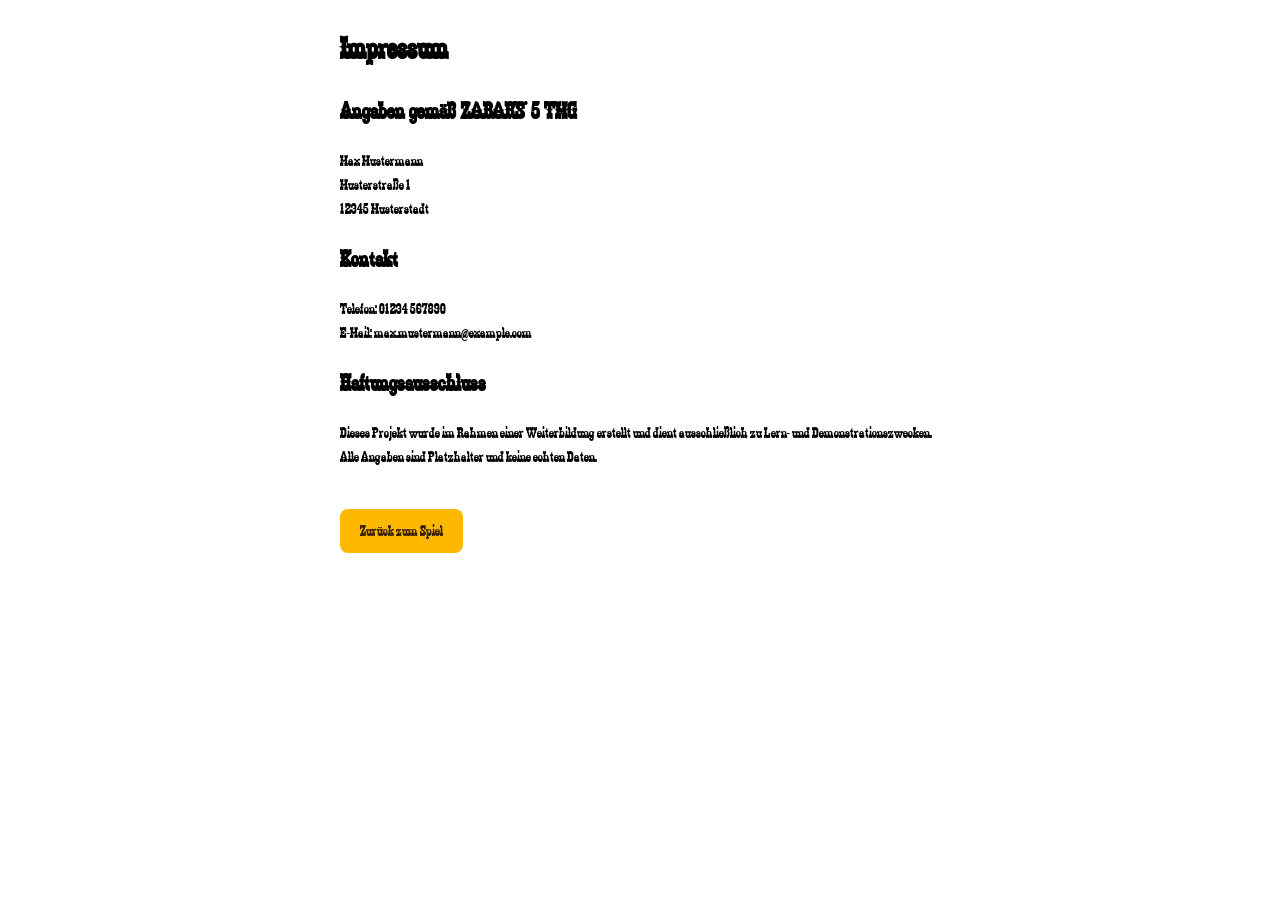
==== impressum.html @ 2f6e5386 "Feature: Impressum - impressum.html mit Platzhalter-Daten (keine echten Daten) - Impressum-Link unte" ====
<!DOCTYPE html>
<html lang="de">

<head>
    <meta charset="UTF-8">
    <meta name="viewport" content="width=device-width, initial-scale=1.0">
    <link rel="stylesheet" href="styles.css">
    <link rel="icon" type="image/png" href="img/6_salsa_bottle/salsa_bottle.png">
    <title>Impressum - El Pollo Loco</title>
</head>

<body>
    <div class="legalPage">
        <h1>Impressum</h1>

        <h2>Angaben gemäß § 5 TMG</h2>
        <p>
            Max Mustermann<br>
            Musterstraße 1<br>
            12345 Musterstadt
        </p>

        <h2>Kontakt</h2>
        <p>
            Telefon: 01234 567890<br>
            E-Mail: max.mustermann@example.com
        </p>

        <h2>Haftungsausschluss</h2>
        <p>
            Dieses Projekt wurde im Rahmen einer Weiterbildung erstellt und dient
            ausschließlich zu Lern- und Demonstrationszwecken. Alle Angaben sind
            Platzhalter und keine echten Daten.
        </p>

        <a href="index.html" class="backLink">Zurück zum Spiel</a>
    </div>
</body>

</html>
---- styles.css ----
@font-face {
  font-family: "Zabars";
  src: url("fonts/Zabars.ttf") format("truetype");
}

body {
  margin: 0;
  padding: 0;
  display: flex;
  flex-direction: column;
  align-items: center;
  font-family: "Zabars", sans-serif;
}
canvas {
  background-color: black;
  display: block;
}

#canvasContainer {
  position: relative;
  width: 720px;
  height: 480px;
}

.overlay {
  position: absolute;
  top: 0;
  left: 0;
  width: 100%;
  height: 100%;
  display: flex;
  flex-direction: column;
  justify-content: center;
  align-items: center;
  gap: 20px;
}

.overlayImg {
  width: 100%;
  height: 100%;
  object-fit: cover;
  position: absolute;
  top: 0;
  left: 0;
}

.overlay button {
  position: relative;
  z-index: 1;
  padding: 12px 24px;
  font-family: "Zabars", sans-serif;
  font-size: 24px;
  letter-spacing: 1px;
  cursor: pointer;
  border: none;
  border-radius: 8px;
  background-color: #ffb800;
  color: #3a2200;
}

.endButtons {
  position: relative;
  z-index: 1;
  display: flex;
  gap: 16px;
}

#muteBtn,
#fullscreenBtn {
  position: absolute;
  top: 10px;
  z-index: 2;
  width: 44px;
  height: 44px;
  font-size: 22px;
  cursor: pointer;
  border: none;
  border-radius: 8px;
  background-color: rgba(0, 0, 0, 0.5);
  color: white;
}

#muteBtn {
  right: 64px;
}

#fullscreenBtn {
  right: 10px;
}

#canvasContainer:fullscreen {
  width: 100%;
  height: 100%;
  display: flex;
  justify-content: center;
  align-items: center;
  background-color: black;
}

#canvasContainer:fullscreen canvas {
  width: 100%;
  height: 100%;
  object-fit: contain;
}

.keysBox {
  position: relative;
  z-index: 1;
  width: 420px;
  max-width: 90%;
  background-color: rgba(58, 34, 0, 0.92);
  color: #ffe9c2;
  padding: 24px 32px;
  border-radius: 12px;
  text-align: center;
}

.keysBox ul {
  list-style: none;
  padding: 0;
  margin: 16px 0;
}

.keysBox li {
  display: grid;
  grid-template-columns: 1fr 1fr;
  align-items: center;
  column-gap: 16px;
  margin: 10px 0;
  font-size: 18px;
  white-space: nowrap;
}

.keysBox .key {
  justify-self: end;
  width: 150px;
  text-align: center;
  padding: 6px 10px;
  border-radius: 6px;
  background-color: #ffb800;
  color: #3a2200;
  font-weight: bold;
}

.keysBox .label {
  justify-self: start;
  text-align: left;
}

.keysBox button {
  display: block;
  margin: 24px auto 0;
  font-family: "Zabars", sans-serif;
  font-size: 20px;
  padding: 8px 20px;
  cursor: pointer;
  border: none;
  border-radius: 8px;
  background-color: #ffb800;
  color: #3a2200;
}

.impressumLink {
  margin-top: 16px;
  color: #3a2200;
  font-size: 18px;
  text-decoration: underline;
}

.legalPage {
  max-width: 600px;
  padding: 24px;
  line-height: 1.5;
}

.legalPage h1 {
  margin-top: 0;
}

.backLink {
  display: inline-block;
  margin-top: 24px;
  padding: 10px 20px;
  border-radius: 8px;
  background-color: #ffb800;
  color: #3a2200;
  text-decoration: none;
  cursor: pointer;
}

.d-none {
  display: none;
}
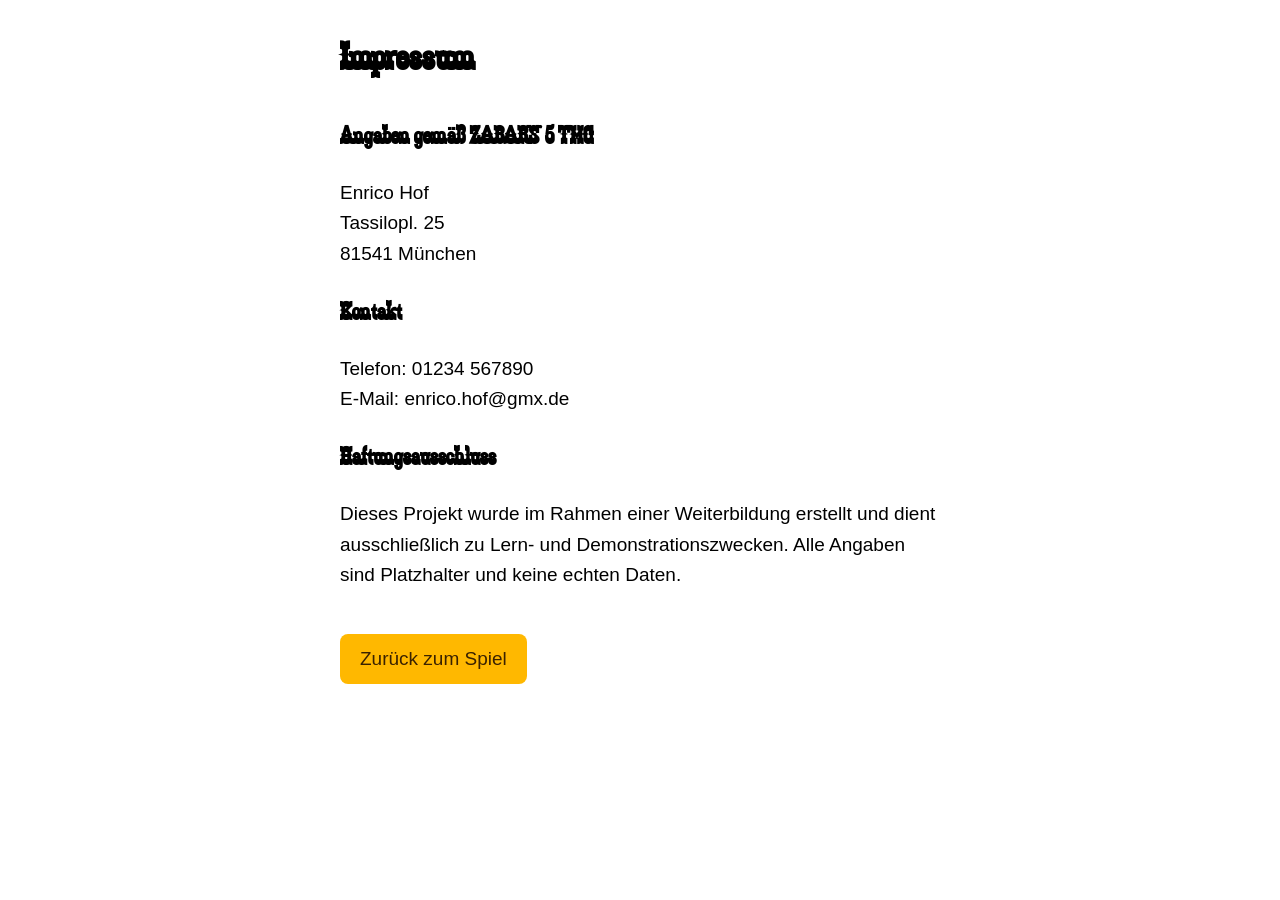
==== commit 96def126: "Fix: Boss-Healthbar ueberlappt nicht mehr mit den Buttons - Boss-Bar nach unten verschoben (y=60), s" ====
--- a/impressum.html
+++ b/impressum.html
@@ -15,15 +15,15 @@
 
         <h2>Angaben gemäß § 5 TMG</h2>
         <p>
-            Max Mustermann<br>
-            Musterstraße 1<br>
-            12345 Musterstadt
+            Enrico Hof<br>
+            Tassilopl. 25<br>
+            81541 München<br>
         </p>
 
         <h2>Kontakt</h2>
         <p>
             Telefon: 01234 567890<br>
-            E-Mail: max.mustermann@example.com
+            E-Mail: enrico.hof@gmx.de
         </p>
 
         <h2>Haftungsausschluss</h2>
@@ -37,4 +37,4 @@
     </div>
 </body>
 
-</html>
+</html>
--- a/styles.css
+++ b/styles.css
@@ -121,13 +121,17 @@
   margin: 16px 0;
 }
 
+.keysBox h2 {
+  font-size: 28px;
+}
+
 .keysBox li {
   display: grid;
   grid-template-columns: 1fr 1fr;
   align-items: center;
   column-gap: 16px;
-  margin: 10px 0;
-  font-size: 18px;
+  margin: 12px 0;
+  font-size: 21px;
   white-space: nowrap;
 }
 
@@ -170,11 +174,22 @@
 .legalPage {
   max-width: 600px;
   padding: 24px;
-  line-height: 1.5;
+  line-height: 1.6;
 }
 
 .legalPage h1 {
   margin-top: 0;
+  font-size: 40px;
+}
+
+.legalPage h2 {
+  font-size: 26px;
+}
+
+.legalPage p,
+.legalPage .backLink {
+  font-family: Arial, sans-serif;
+  font-size: 19px;
 }
 
 .backLink {
@@ -188,6 +203,92 @@
   cursor: pointer;
 }
 
+#touchControls {
+  display: none;
+  position: absolute;
+  bottom: 10px;
+  left: 0;
+  width: 100%;
+  justify-content: space-between;
+  padding: 0 16px;
+  box-sizing: border-box;
+  z-index: 2;
+}
+
+.touchGroup {
+  display: flex;
+  gap: 12px;
+}
+
+.touchBtn {
+  width: 60px;
+  height: 60px;
+  font-size: 26px;
+  cursor: pointer;
+  border: none;
+  border-radius: 50%;
+  background-color: rgba(255, 184, 0, 0.85);
+  color: #3a2200;
+  touch-action: none;
+  user-select: none;
+}
+
+#rotateHint {
+  display: none;
+}
+
+/* Mobil / kleine Screens: Touch-Buttons zeigen, Spiel bildschirmfuellend */
+@media (max-width: 1024px) {
+  #touchControls {
+    display: flex;
+  }
+
+  body {
+    overflow: hidden;
+  }
+
+  body > h1,
+  .impressumLink {
+    display: none;
+  }
+
+  #canvasContainer {
+    width: 100vw;
+    height: 100vh;
+  }
+
+  #canvasContainer canvas {
+    width: 100%;
+    height: 100%;
+    object-fit: contain;
+  }
+}
+
+/* Hochformat: Dreh-Hinweis ueber alles legen */
+@media (max-width: 1024px) and (orientation: portrait) {
+  #rotateHint {
+    display: flex;
+    position: fixed;
+    top: 0;
+    left: 0;
+    width: 100%;
+    height: 100%;
+    justify-content: center;
+    align-items: center;
+    text-align: center;
+    padding: 24px;
+    box-sizing: border-box;
+    background-color: #3a2200;
+    color: #ffe9c2;
+    font-size: 24px;
+    z-index: 100;
+  }
+
+  body {
+    overflow: hidden;
+  }
+}
+
 .d-none {
   display: none;
 }
